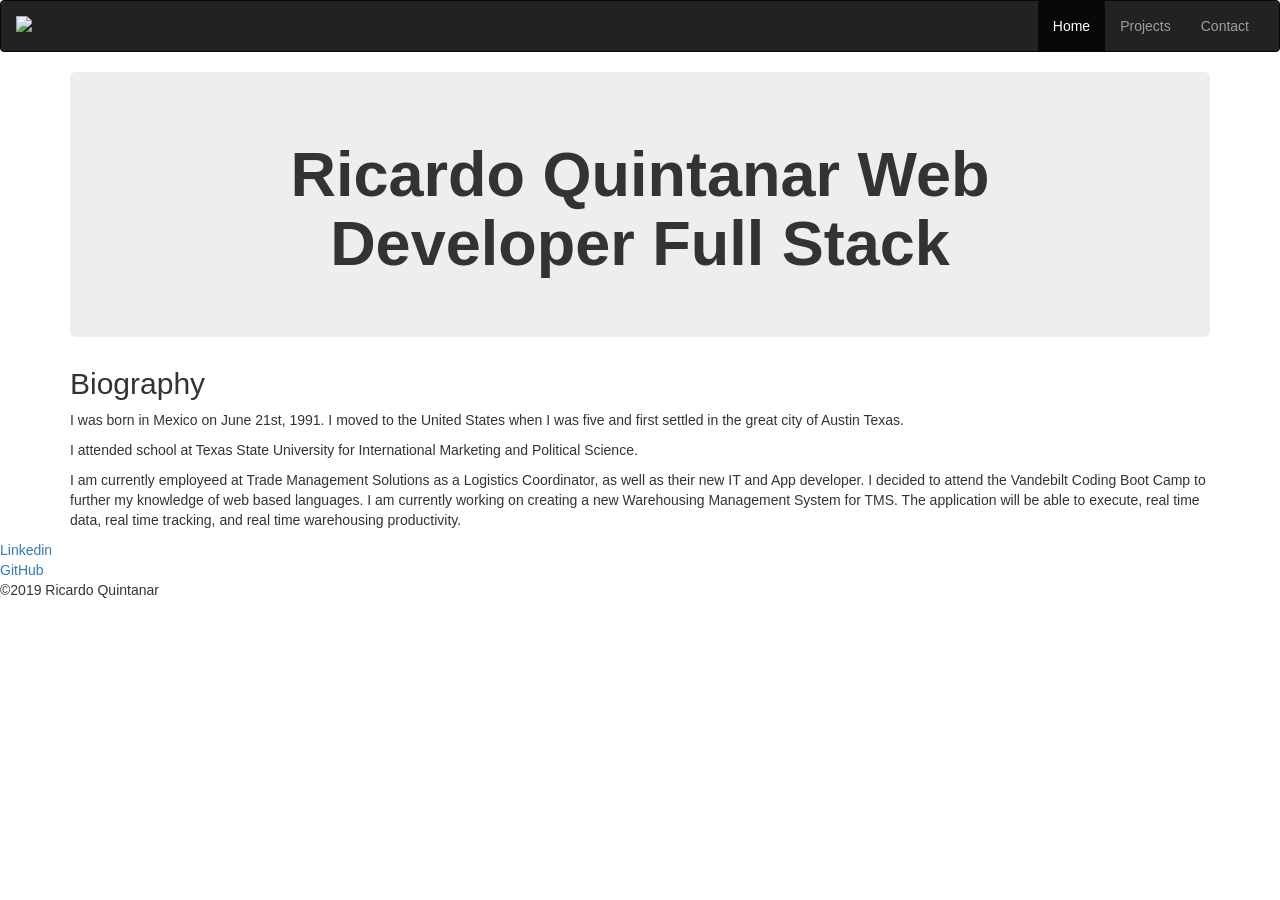
==== index copy.html @ edb42626 "index page is complete moving on to the prject and contact page" ====
<!DOCTYPE html>
<html lang="en">

<head>
    <title>Bootstrap Example</title>
    <meta charset="utf-8">
    <meta name="viewport" content="width=device-width, initial-scale=1">
    <link rel="stylesheet" href="https://maxcdn.bootstrapcdn.com/bootstrap/3.4.0/css/bootstrap.min.css">
    <script src="https://ajax.googleapis.com/ajax/libs/jquery/3.3.1/jquery.min.js"></script>
    <script src="https://maxcdn.bootstrapcdn.com/bootstrap/3.4.0/js/bootstrap.min.js"></script>
    <link rel="stylesheet" type="text/css" href="./assets/css/style.css">
</head>


<body>
    <nav class="navbar navbar-inverse">
        <div class="container-fluid">
            <div class="navbar-header">
                <button type="button" class="navbar-toggle" data-toggle="collapase" data-target="#myNavbar">
                    <span class="icon-bar"></span>
                    <span class="icon-bar"></span>
                    <span class="icon-bar"></span>
                </button>
                <a class="navbar-brand" href="#"><img src="assets/images/nomad.jpg"></a>
            </div>
            <div class="collapse navbar-collapse" id="myNavbar">
                <ul class="nav navbar-nav navbar-right">
                    <li class="active"><a href="#">Home</a></li>
                    <li><a href="#" class="button bar-item">Projects</a></li>
                    <li><a href="#" class="button wbar-item">Contact</a></li>

                </ul>
            </div>


        </div>
        </div>

    </nav>
    
    <div class="container">
        <div class="jumbotron">
            <h1 class="text-center">
                <strong>Ricardo Quintanar Web Developer Full Stack</strong>
            </h1>
        </div>
        <h2 class="biography">Biography</h2>
        <p> I was born in Mexico on June 21st, 1991. I moved to the United States when I was five and first settled in
            the
            great city of
            Austin Texas.
        </p>
        <p>I attended school at Texas State University for International Marketing and Political Science.</p>
        <P>I am currently employeed at Trade Management Solutions as a Logistics Coordinator, as well as their new IT
            and
            App
            developer.
            I decided to attend the Vandebilt Coding Boot Camp to further my knowledge of web based languages.
            I am currently working on creating a new Warehousing Management System for TMS. The application will be
            able to
            execute, real time data,
            real time tracking, and real time warehousing productivity.
        </P>
    </div>
    <footer>
        <a href="https://www.linkedin.com/in/ricardoquintanar/" target="_blank">
            <div class="box linkedin">
                <span>Linkedin</span>
            </div>
        </a>

        <a href="https://github.com/AnonymousnomadC5/" target="_blank">
            <div class="box github">
                <span>GitHub</span>
            </div>
        </a>
        <div id="copyright">&copy;2019 Ricardo Quintanar</div>
    </footer>
    <!--end of html-->
      <!-- Automatic Slideshow - change image every 3 seconds -->



</body>

</html>
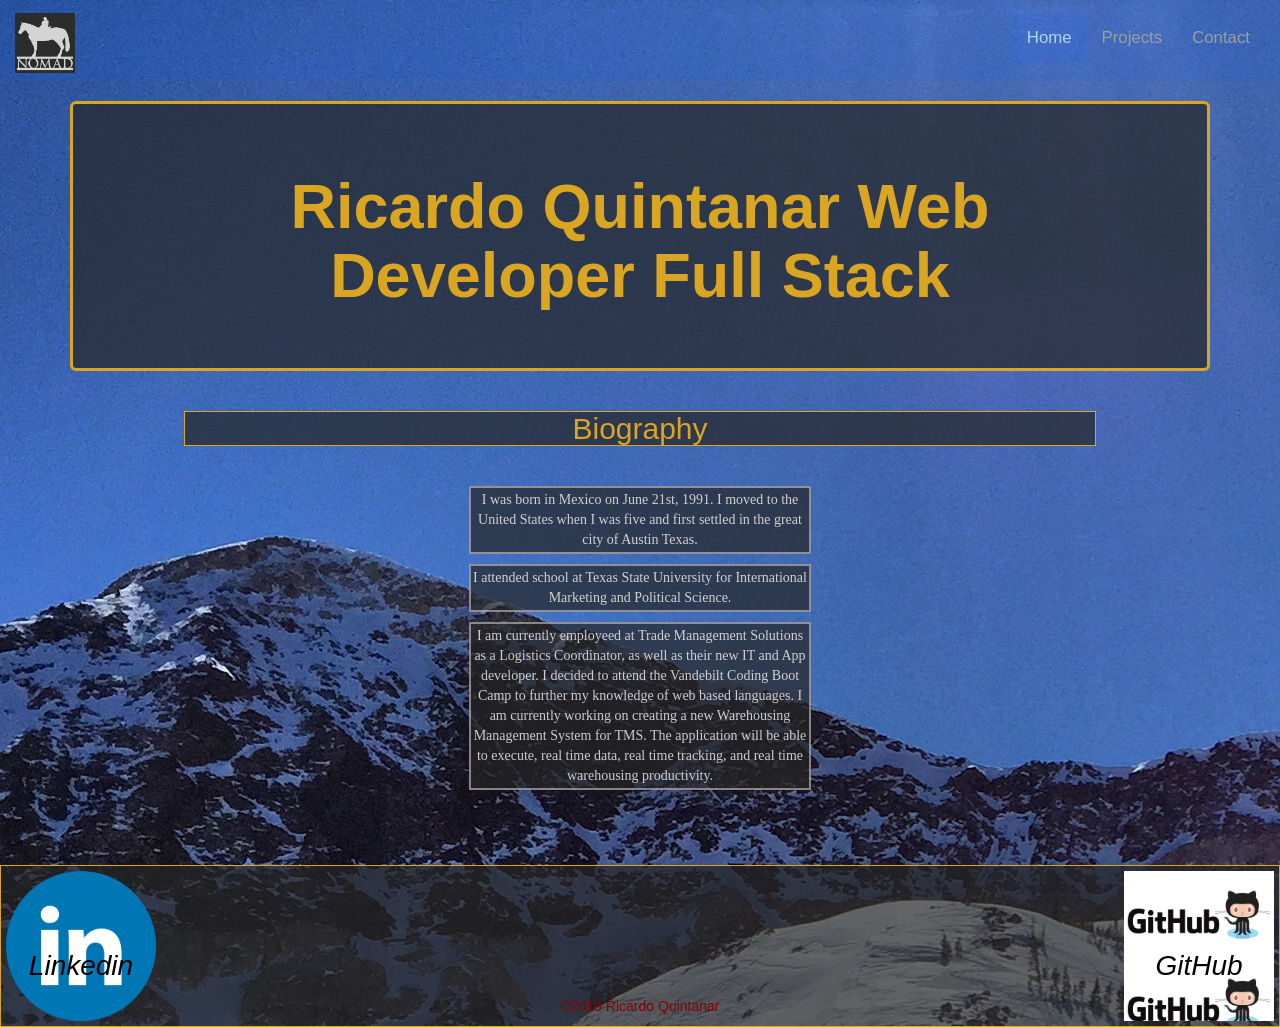
==== commit f140b6ba: "made changes to update pictures and css" ====
--- a/index copy.html
+++ b/index copy.html
@@ -8,7 +8,7 @@
     <link rel="stylesheet" href="https://maxcdn.bootstrapcdn.com/bootstrap/3.4.0/css/bootstrap.min.css">
     <script src="https://ajax.googleapis.com/ajax/libs/jquery/3.3.1/jquery.min.js"></script>
     <script src="https://maxcdn.bootstrapcdn.com/bootstrap/3.4.0/js/bootstrap.min.js"></script>
-    <link rel="stylesheet" type="text/css" href="./assets/css/style.css">
+    <link rel="stylesheet" type="text/css" href="./assets copy/css/style.css">
 </head>
 
 
@@ -21,12 +21,12 @@
                     <span class="icon-bar"></span>
                     <span class="icon-bar"></span>
                 </button>
-                <a class="navbar-brand" href="#"><img src="assets/images/nomad.jpg"></a>
+                <a class="navbar-brand" href="#"><img src="assets copy/images/nomad.jpg"></a>
             </div>
             <div class="collapse navbar-collapse" id="myNavbar">
                 <ul class="nav navbar-nav navbar-right">
                     <li class="active"><a href="#">Home</a></li>
-                    <li><a href="#" class="button bar-item">Projects</a></li>
+                    <li><a href="projects.html" class="button bar-item">Projects</a></li>
                     <li><a href="#" class="button wbar-item">Contact</a></li>
 
                 </ul>
--- a/assets copy/css/style.css
+++ b/assets copy/css/style.css
@@ -0,0 +1,346 @@
+
+/* nav bar */
+.navbar {
+  margin-bottom: 0;
+  border-radius: 0;
+  background-color: rgb(0, 89, 255, .1);
+  color: whitesmoke;
+  padding: 1% 0;
+  font-size: 1.2em;
+  border: 0;
+}
+
+.navbar-brand{
+  float: left;
+  min-height: 55px;
+  padding: 0px 15px 5px;
+}
+.navbar-inverse .navbar-nav .active a, 
+.navbar-inverse .navbar-nav .active a:focus, 
+.navbar-inverse .navbar-nav .active a:hover {
+  color: lightblue;
+  background: rgb(0,89, 255, .1);
+}
+.navbar-inverse .mavbar-nav li a {
+  color: grey;
+}
+
+.navbar-brand img{
+  max-width: 60px;
+}
+
+body{
+  background: url(../images/topoftheworld.jpg);
+}
+.jumbotron {
+  background:rgb(37, 37, 37, .7);
+  color: goldenrod;
+  font-family: Impact, sans-serif;
+  border: 3px solid goldenrod;
+  border-radius: 50%;
+  text-align: center;
+  margin-top:20px;
+}
+
+/* BIO */
+ .biography {
+  background:rgb(37, 37, 37, .7);
+  color: goldenrod;
+  border: 1px solid goldenrod;
+  background-position: relative;
+  text-align: center;
+  font-family: Impact, sans-serif;
+  margin-right: 10%;
+  margin-left: 10%;
+  margin-bottom:40px;
+  margin-top: 40px;
+  text-align: center;
+}
+
+p{
+  border: 2px solid rgb(241, 230, 230, .5);
+  background: rgb(37, 37, 37, .7);
+  color:rgba(248, 244, 244, 0.808);
+  background-position: auto;
+  text-align: center;
+  font-family: 'Roboto Slab', serif;
+  margin-right: 35%;
+  margin-left: 35%;
+  overflow: auto;
+  clear: both;
+  padding-top: 2px;
+  padding-bottom: 2px;
+}
+
+footer {
+  clear: both;
+  background: rgb(37, 37, 37, .7);
+  border: goldenrod;
+  background-position: fixed;
+  overflow: auto;
+  border: 1px solid goldenrod;
+  text-align: center;
+  margin-top: 65px;
+  position: relative;
+}
+#copyright{
+  color:rgb(134, 3, 3);
+  position: absolute;
+  bottom:0;
+  left: 50%;
+  transform: translate(-50%, -50%)
+}
+/* linkedin animation */
+.box {
+  width: 150px;
+  height: 150px;
+  line-height: 150px;
+  text-align: center;
+}
+  
+.linkedin {
+  background: url("../images/LinkedIn.jpg");
+  background-size: contain;
+  max-height: 100%;
+  float: left;
+}
+  
+.box {
+  font-size: 28px;
+  padding: 20px;
+  transition: all 0.5s;
+  cursor: pointer;
+  margin: 5px;
+}
+  
+.box span {
+  cursor: pointer;
+  display: inline-block;
+  position: relative;
+  transition: 0.5s;
+  color: black;
+  font-style: oblique;
+}
+  
+.box span:after {
+  content: '\00bb';
+  position: absolute;
+  opacity: 0;
+  top: 0;
+  right: -20px;
+  transition: 0.5s;
+}
+  
+.box:hover span {
+  padding-right: 25px;
+}
+
+.box:hover span:after {
+  opacity: 1;
+  right: 0;
+}
+
+.box {
+  width: 150px;
+  height: 150px;
+  line-height: 150px;
+  text-align: center;
+}
+  /* github animation */
+.github {
+  background: url("../images/GitHub.jpg");
+  background-size: contain;
+  max-height: 100%;
+  float: right;
+}
+  
+.box {
+  font-size: 28px;
+  padding: 20px;
+  transition: all 0.5s;
+  cursor: pointer;
+  margin: 5px;
+}
+  
+.box span {
+  cursor: pointer;
+  display: inline-block;
+  position: relative;
+  transition: 0.5s;
+  color: black;
+  font-style: oblique;
+}
+
+.box span:after {
+  content: '\00bb';
+  position: absolute;
+  opacity: 0;
+  top: 0;
+  right: -20px;
+  transition: 0.5s;
+}
+
+.box:hover span {
+  padding-right: 25px;
+}
+
+.box:hover span:after {
+  opacity: 1;
+  right: 0;
+}
+/*======================================================================*/
+/* PROJECT PAGE */
+/*======================================================================*/
+#project-container{
+  background:rgb(37, 37, 37, .5);
+  color: goldenrod;
+  font-family: 'Roboto Slab', serif;
+  border: .5px solid rgba(245, 209, 9, 0.3);
+  margin: auto;
+  margin-top: 100px;
+  width: 60%;
+  padding: 10px;
+  text-align: center;
+  overflow: auto;
+}
+
+/* Create four equal columns that floats next to each other */
+.column {
+  width: 50%;
+  float: left;
+  position:relative;
+} 
+ #project-container h3 {
+  color: rgb(163, 4, 4);
+  font-family: 'Roboto Slab', serif;
+  position: absolute;
+  top:15%;
+  left:40%;
+  transform: translate(-50%, -50%);
+  padding: 100px;
+  text-shadow: 2px 2px 2px rgb(2, 0, 0);
+}  
+/*======================================================================*/
+/* CONTACT PAGE */
+/*======================================================================*/
+
+#contact-container {
+  width: 400px;
+  font-family: "Roboto", Helvetica, Arial, sans-serif;
+  font-weight: 100;
+  font-size: 12px;
+  line-height: 30px;
+  color: rgb(2, 2, 2);
+  position: fixed;
+  top: 50%;
+  left: 50%;
+  transform: translate(-50%, -50%);
+  flex-shrink: inherit;
+  overflow: auto;
+  clear: both;
+  opacity: .8;
+}
+
+#contact input,
+#contact textarea,
+#contact button[type="submit"] {
+  font: 400 12px/16px "Roboto", Helvetica, Arial, sans-serif;
+}
+
+#contact {
+  background: #F9F9F9;
+  padding: 60px;
+  margin: 150px 0;
+  box-shadow: 0 0 20px 0 rgba(0, 0, 0, 0.2), 0 5px 5px 0 rgba(0, 0, 0, 0.24);
+  overflow: hidden;
+}
+
+#contact h3{ 
+  margin: 5px 0 15px;
+  font-size: 13px;
+  font-weight: 400;
+  text-align: center;
+  font: 400 12px/16px "Roboto", Helvetica, Arial, sans-serif;
+  color: rgb(114, 2, 2);
+}
+
+#contact h4 {
+  margin: 5px 0 15px;
+  font-size: 13px;
+  font-weight: 400;
+  text-align: center;
+  font: 400 12px/16px "Roboto", Helvetica, Arial, sans-serif;
+  color: rgb(114, 2, 2);
+}
+
+fieldset {
+  border: medium none !important;
+  margin: 10px;
+  padding: 0;
+}
+
+
+#contact input,
+#contact textarea {
+  width: 100%;
+  border: 1px solid #ccc;
+  background: #FFF;
+  margin: 0 0 5px;
+  padding: 10px;
+}
+
+
+#contact input,
+#contact textarea:hover {
+  -webkit-transition: border-color 0.3s ease-in-out;
+  -moz-transition: border-color 0.3s ease-in-out;
+  transition: border-color 0.3s ease-in-out;
+  border: 1px solid #aaa;
+}
+
+#contact textarea {
+  height: 100px;
+  max-width: 100%;
+  resize: none;
+}
+
+#contact button[type="submit"] {
+  cursor: pointer;
+  width: 100%;
+  border: none;
+  background: rgb(114, 2, 2);
+  color: #FFF;
+  margin: 0 0 5px;
+  padding: 10px;
+  font-size: 15px;
+}
+
+#contact button[type="submit"]:hover {
+  background: rgb(48, 1, 1);
+}
+
+#contact button[type="submit"]:active {
+  box-shadow: inset 0 1px 3px rgba(0, 0, 0, 0.5);
+}
+
+  #contact textarea:focus {
+  outline: 0;
+  border: 1px solid #aaa;
+}
+@media only screen and (max-width: 980px) {
+  body {
+    background: red;
+  }
+}
+@media only screen and (max-width: 768px) {
+  body {
+    background: blue;
+  }
+  }
+@media only screen and (max-width: 640px){
+  body {
+    background: green;
+  }
+}
+
+  /* end of css */
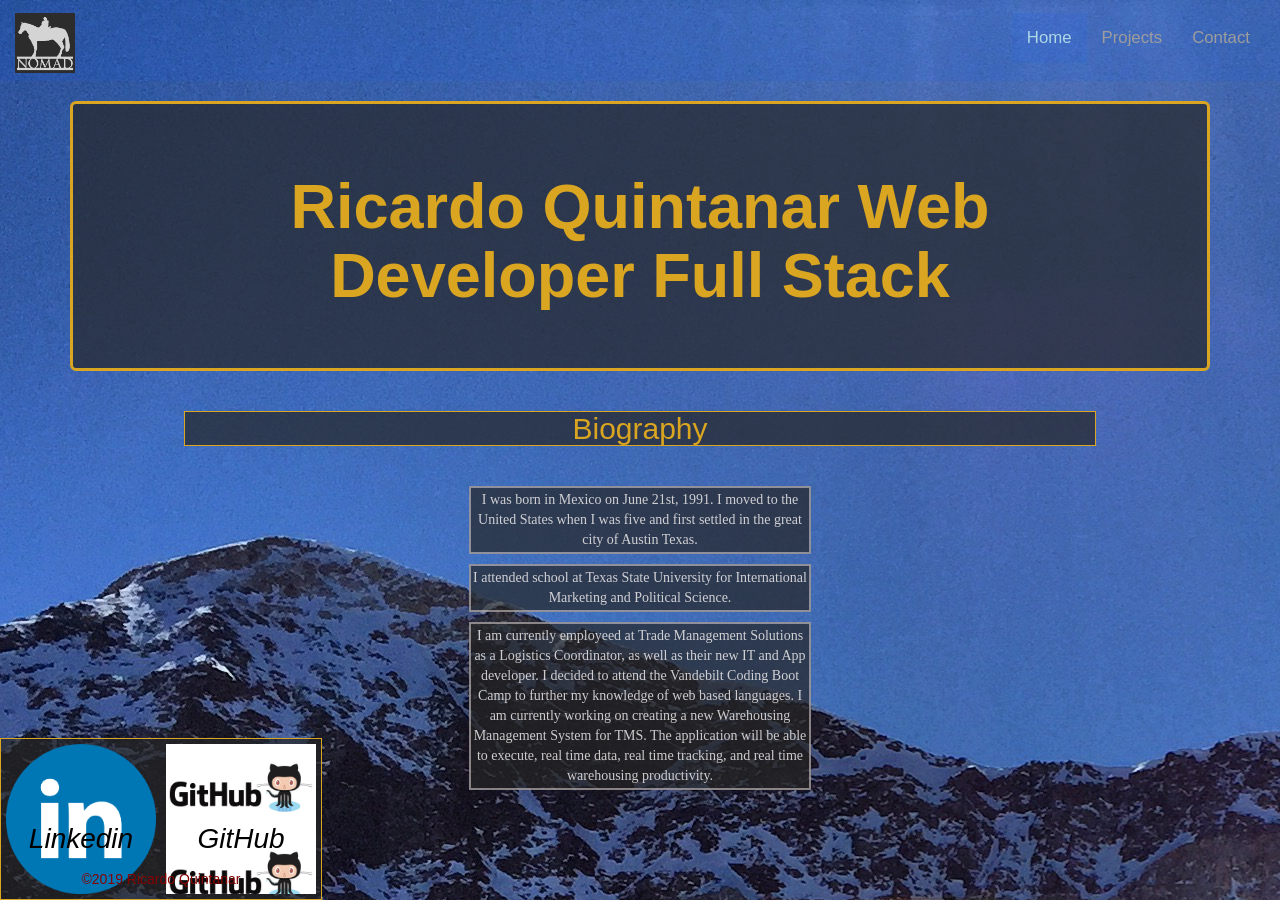
==== commit c7c0333e: "added contact page continue to upadte all pages to recat correctly" ====
--- a/index copy.html
+++ b/index copy.html
@@ -27,7 +27,7 @@
                 <ul class="nav navbar-nav navbar-right">
                     <li class="active"><a href="#">Home</a></li>
                     <li><a href="projects.html" class="button bar-item">Projects</a></li>
-                    <li><a href="#" class="button wbar-item">Contact</a></li>
+                    <li><a href="contact.html" class="button wbar-item">Contact</a></li>
 
                 </ul>
             </div>
--- a/assets copy/css/style.css
+++ b/assets copy/css/style.css
@@ -81,7 +81,9 @@
   border: 1px solid goldenrod;
   text-align: center;
   margin-top: 65px;
-  position: relative;
+ position:fixed;
+ bottom:0;
+ left:0;
 }
 #copyright{
   color:rgb(134, 3, 3);
